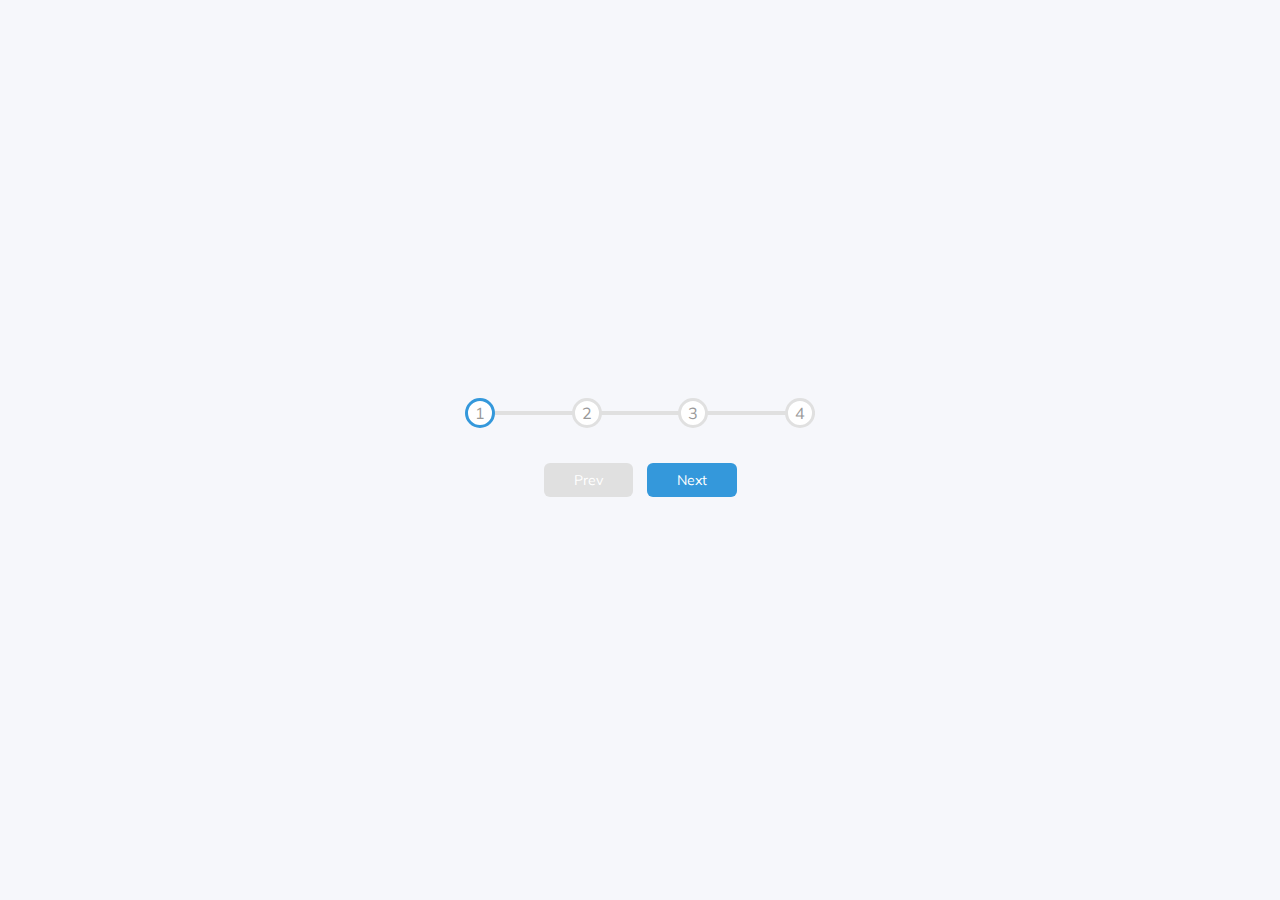
==== Project 2 - Progress Steps/index.html @ 565efe62 "progress steps html/css" ====
<!DOCTYPE html>
<html lang="en">
<head>
  <meta charset="UTF-8">
  <meta name="viewport" content="width=device-width,initial-scale=1.0">
  <title>Progress Steps</title>
  <link rel="stylesheet" href="https://cdnjs.cloudflare.com/ajax/libs/font-awesome/6.2.0/css/all.min.css">
  <link rel="stylesheet" href="styles.css">
</head>
<body>
  <div class="container">
    <div class="progress-container">
      <div class="progress" id="progress"></div>
      <div class="circle active">1</div>
      <div class="circle">2</div>
      <div class="circle">3</div>
      <div class="circle">4</div>
    </div>
    <button class="btn" id="prev" disabled>Prev</button>
    <button class="btn " id="next" >Next</button>
  </div>
  <script src="script.js"></script>
</body>
</html>
---- Project 2 - Progress Steps/styles.css ----
@import url('https://fonts.googleapis.com/css2?family=Muli&display=swap');

:root {
    --line-border-fill: #3498db;
    --line-border-empty: #e0e0e0;
}

* {
    box-sizing: border-box;
}

body {
    background-color: #f6f7fb;
    font-family: 'Muli', sans-serif;
    display: flex;
    align-items: center;
    justify-content: center;
    height: 100vh;
    overflow: hidden;
    margin: 0;
}

.container {
    text-align: center;
}

.progress-container{
    display: flex;
    justify-content: space-between;
    position: relative;
    margin-bottom: 30px;
    max-width: 100%;
    width: 350px;
}
.progress-container::before {
    content: '';
    background-color: var(--line-border-empty);
    position: absolute;
    top: 50%;
    left: 0;
    transform: translateY(-50%);
    height: 4px;
    width: 100%;
    z-index: -1;
    transition: .4s ease;
}
.progress {
    background-color: var(--line-border-fill);
    position: absolute;
    top: 50%;
    left: 0;
    transform: translateY(-50%);
    height: 4px;
    width: 0%;
    z-index: -1;
    transition: .4s ease;
}

.circle {
    background-color: #fff;
    color: #999;
    border-radius: 50%;
    height: 30px;
    width: 30px;
    display: flex;
    align-items: center;
    justify-content: center;
    border: 3px solid var(--line-border-empty);
    transition: .4s ease;
}
.circle.active {
    border-color: var(--line-border-fill);
}

.btn {
    background-color: var(--line-border-fill);
    color: white;
    border: 0;
    border-radius: 6px;
    cursor: pointer;
    font-family: inherit;
    padding: 8px 30px;
    margin: 5px;
    font-size: 14px;
}

.btn:active {
    transform: scale(0.98);
}

.btn:focus {
    outline: 0;
}

.btn:disabled {
    background-color: var(--line-border-empty);
    cursor: not-allowed;
}
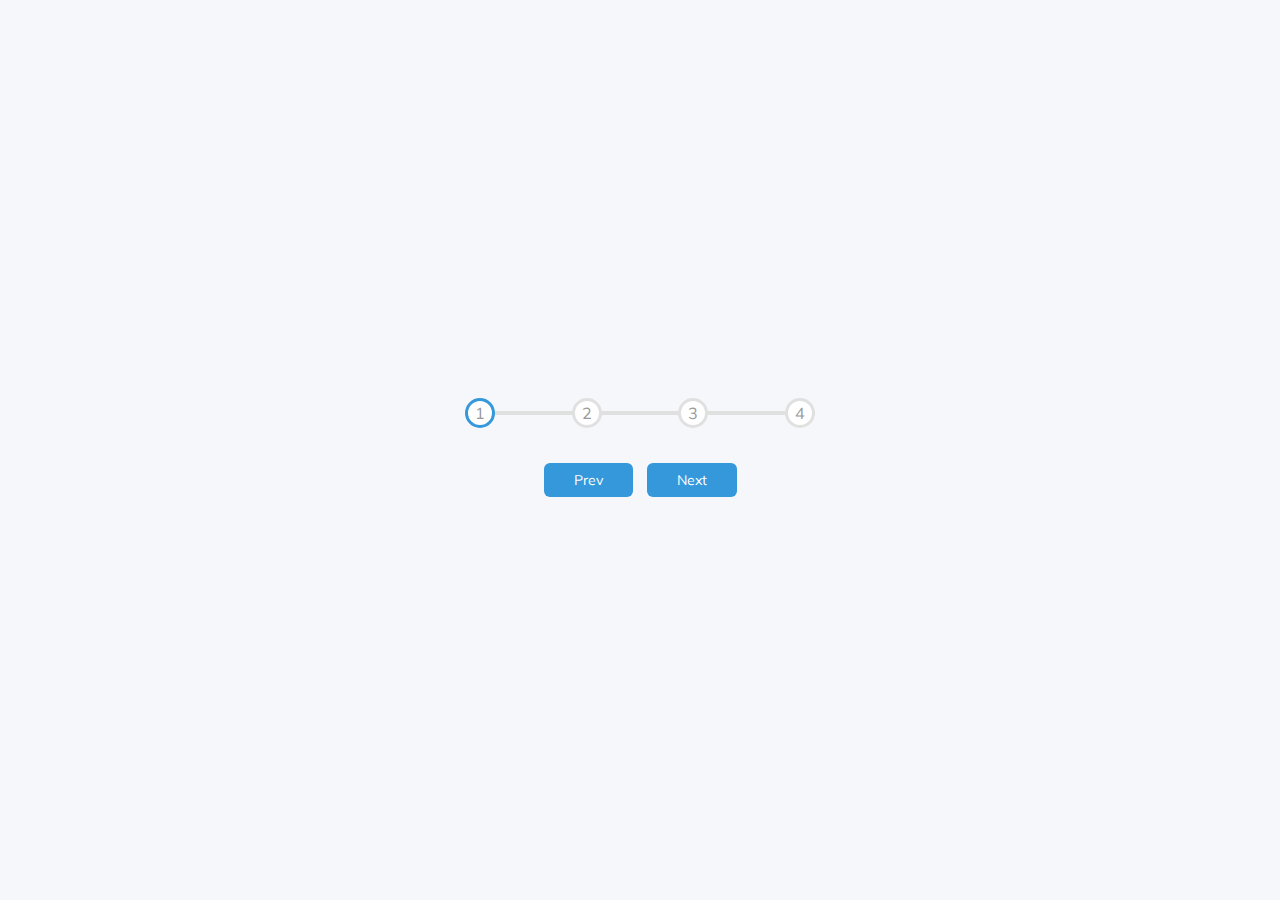
==== commit 666b6481: "progress steps js - animation" ====
--- a/Project 2 - Progress Steps/index.html
+++ b/Project 2 - Progress Steps/index.html
@@ -16,8 +16,8 @@
       <div class="circle">3</div>
       <div class="circle">4</div>
     </div>
-    <button class="btn" id="prev" disabled>Prev</button>
-    <button class="btn " id="next" >Next</button>
+    <button class="btn" id="prev">Prev</button>
+    <button class="btn " id="next">Next</button>
   </div>
   <script src="script.js"></script>
 </body>
